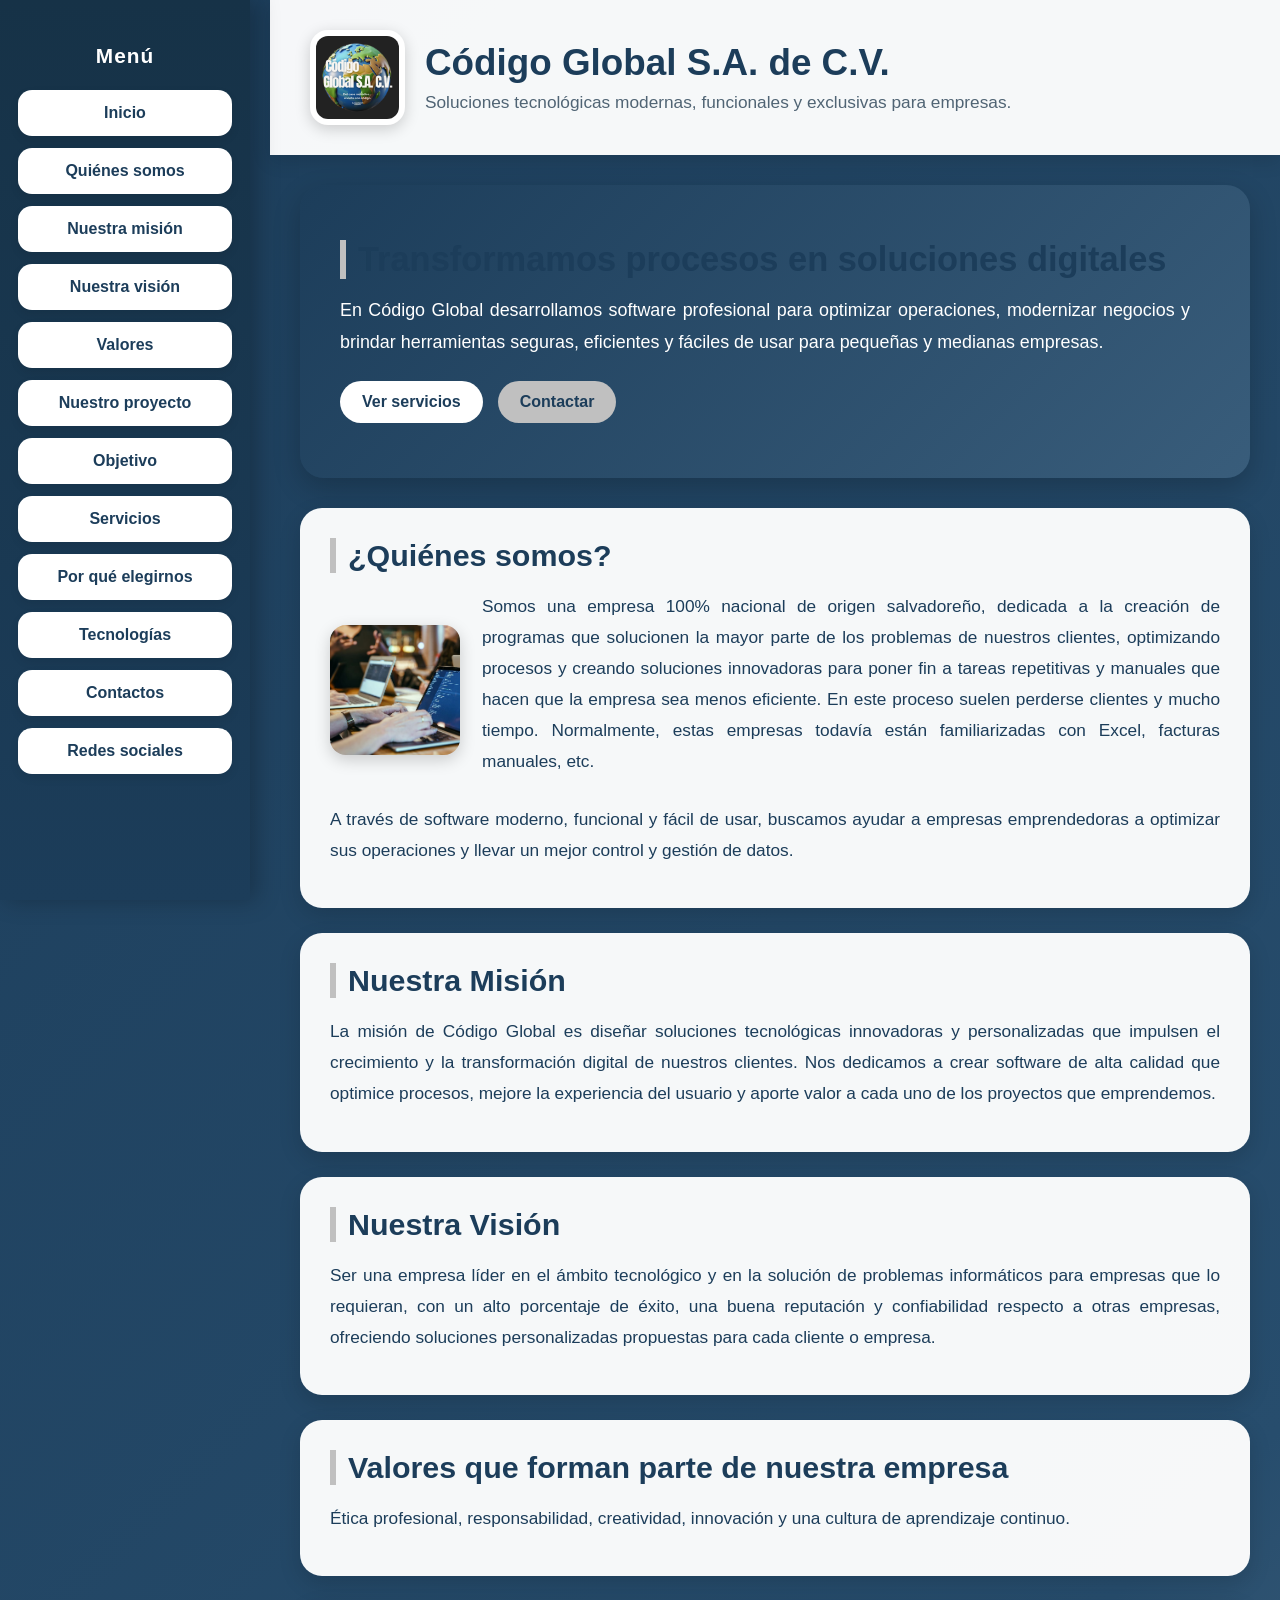
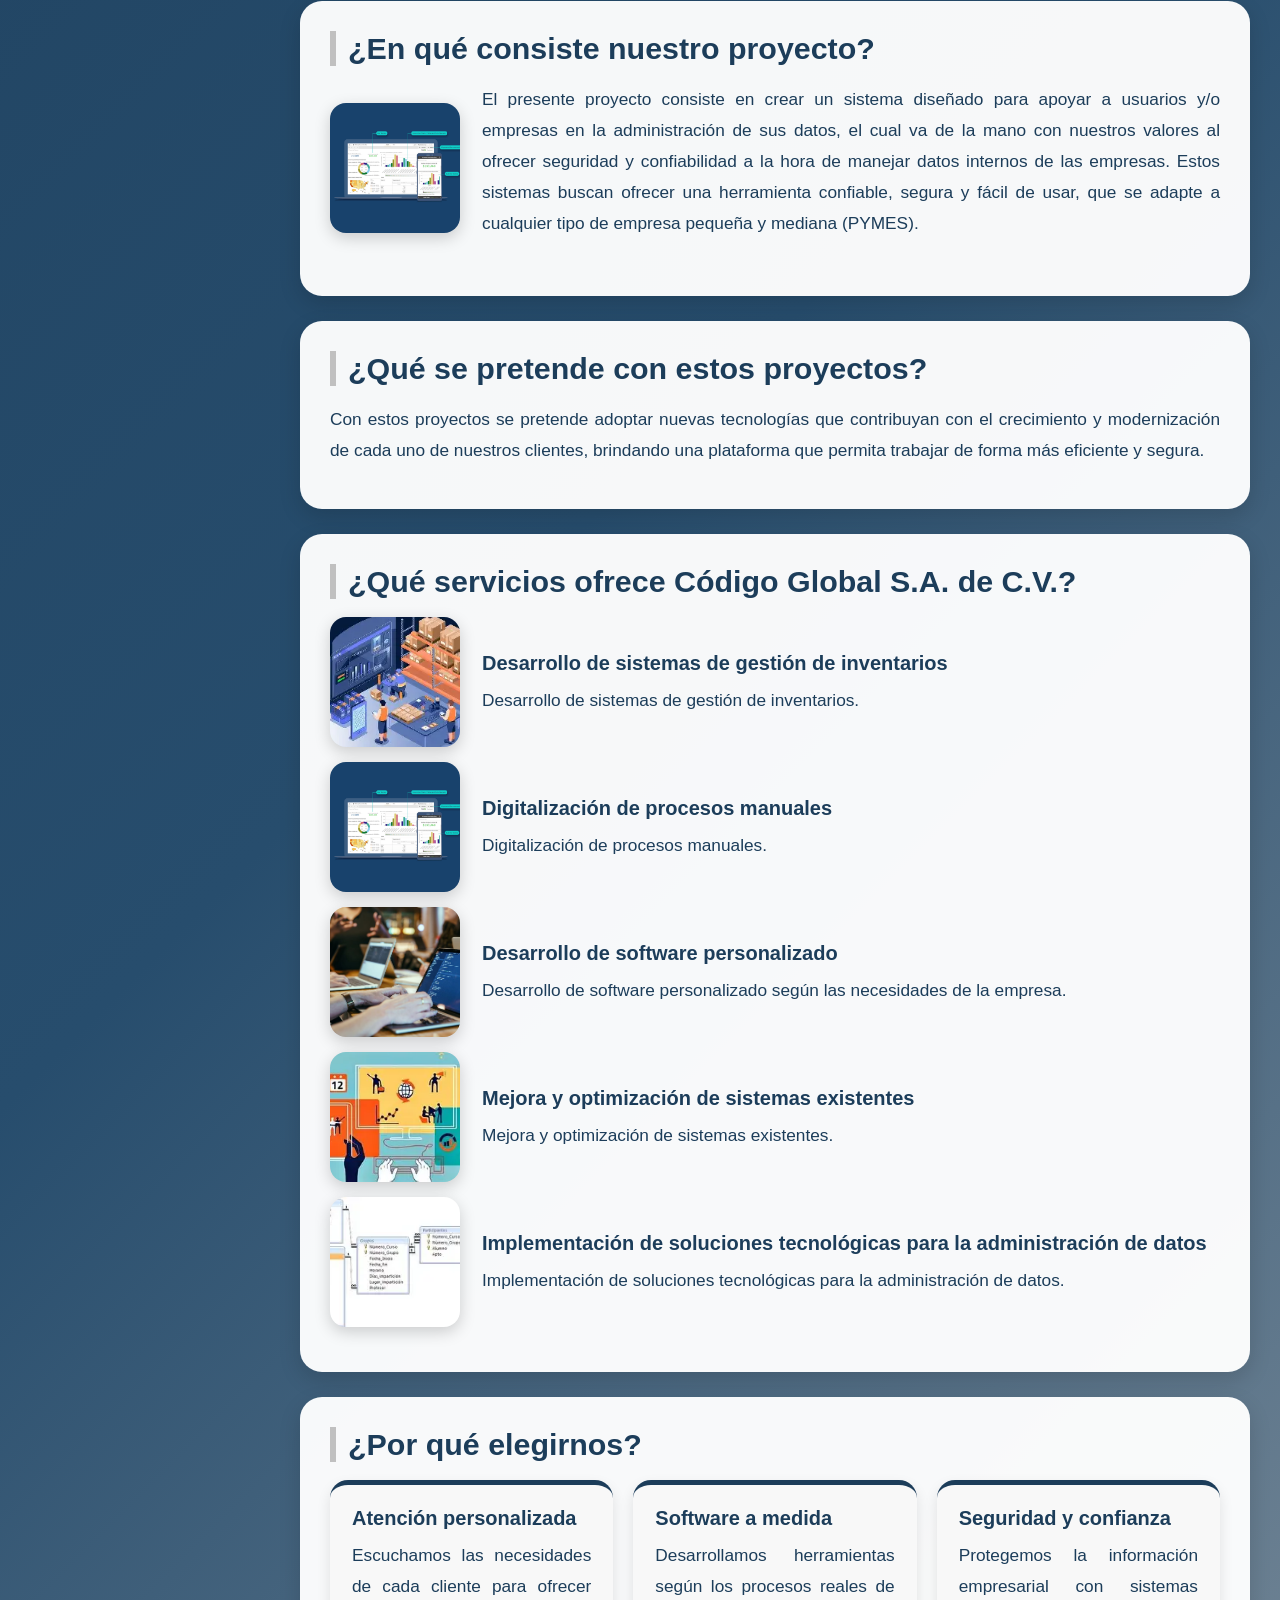
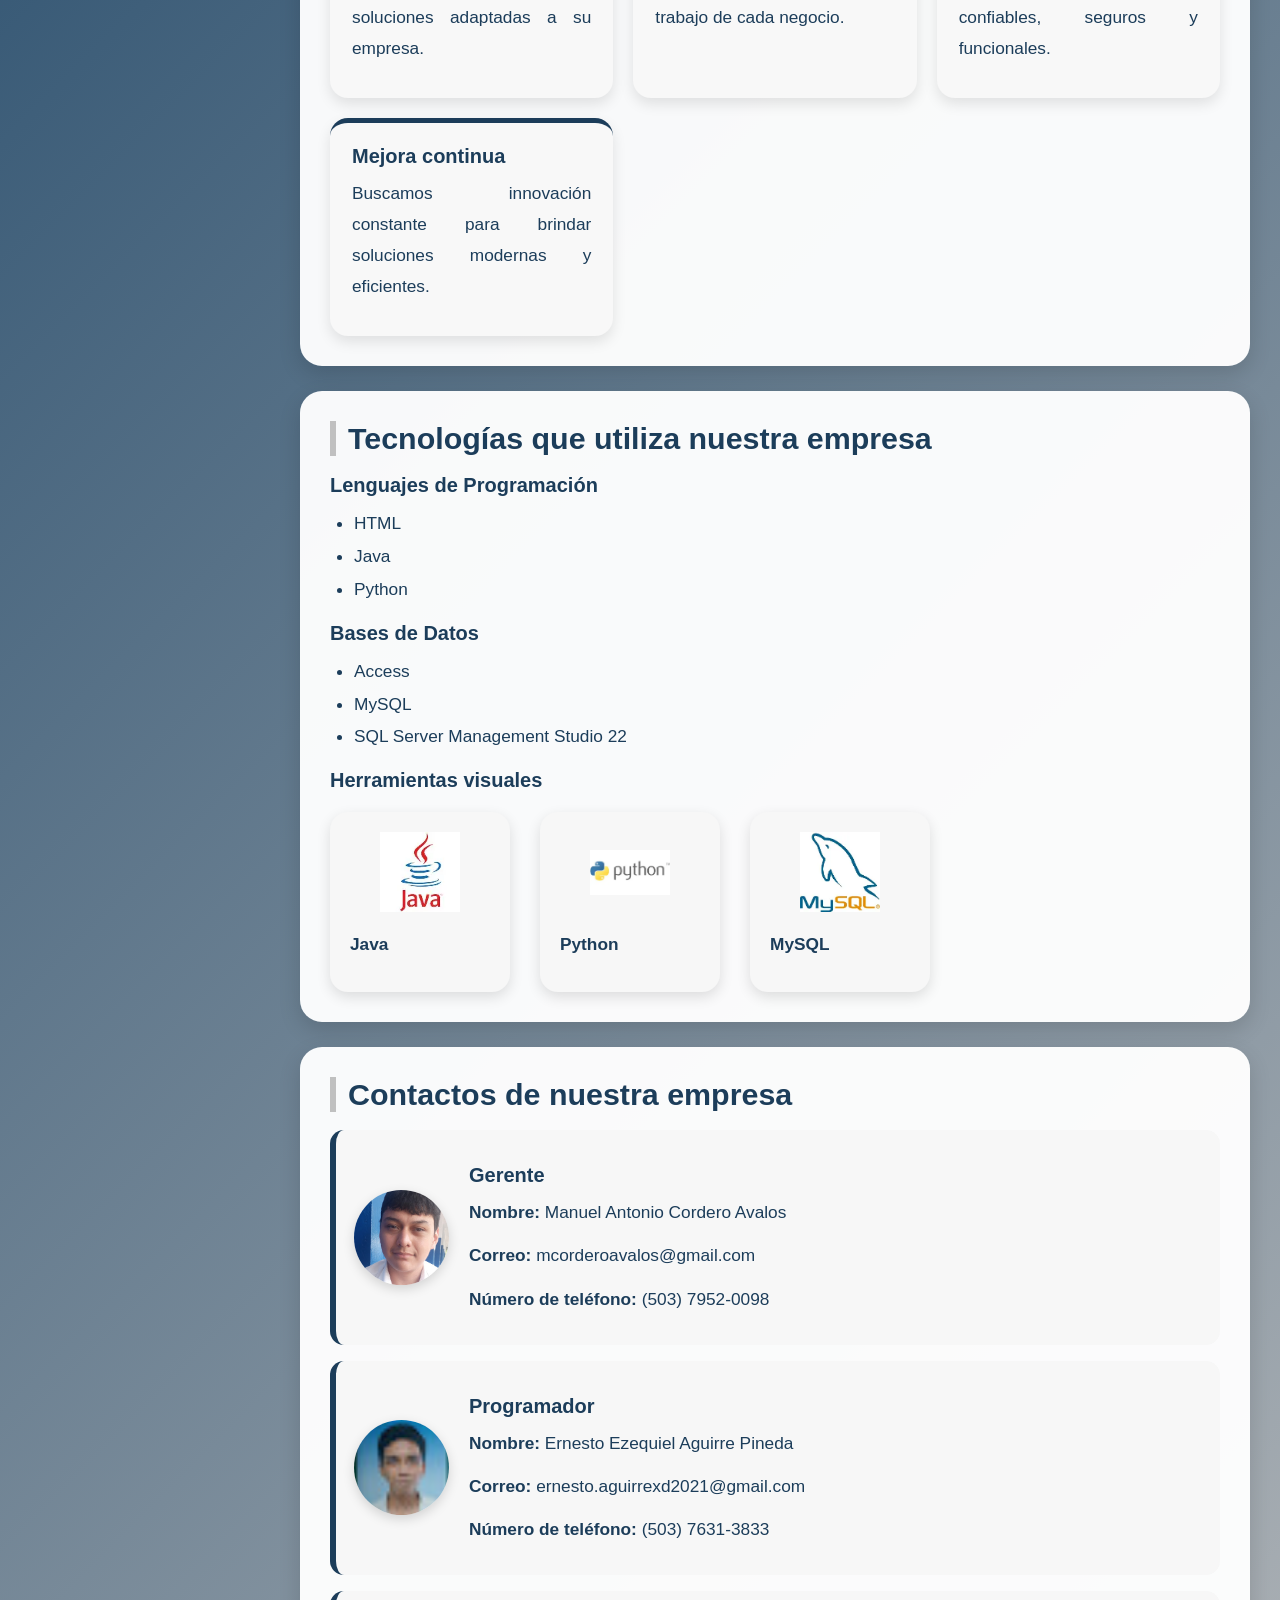
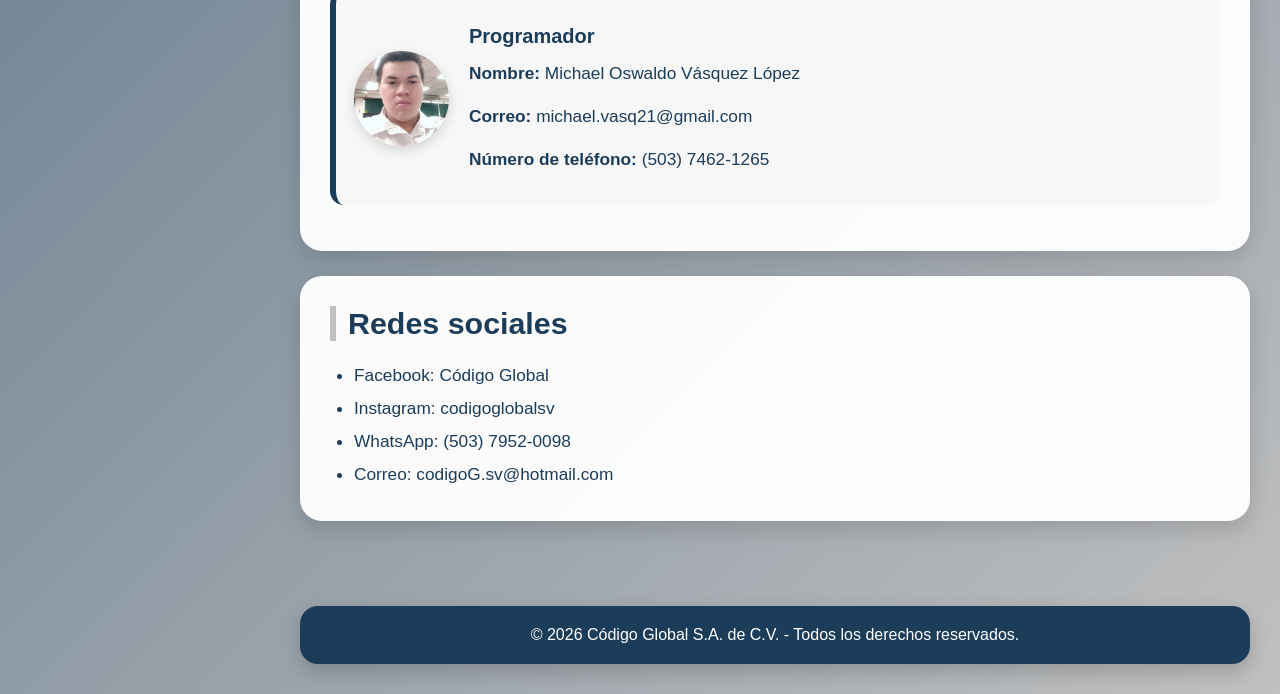
==== index.html @ 8f35bf99 "Add files via upload" ====
<!DOCTYPE html>
<html lang="es">
<head>
    <meta charset="UTF-8">
    <meta name="viewport" content="width=device-width, initial-scale=1.0">
    <title>Código Global S.A. de C.V.</title>
    <link rel="stylesheet" href="estilos.css">
    <style>
        *{
            margin:0;
            padding:0;
            box-sizing:border-box;
            scroll-behavior:smooth;
        }

        body{
            font-family:"Segoe UI", Tahoma, Geneva, Verdana, sans-serif;
            background:linear-gradient(135deg, #1C3D5A 0%, #274d6d 40%, #C0C0C0 100%);
            color:#1C3D5A;
            font-size:1.08rem;
        }

        .barra-lateral{
            position:fixed;
            top:0;
            left:0;
            width:250px;
            height:100vh;
            background:linear-gradient(180deg, #163247 0%, #1C3D5A 100%);
            padding:28px 18px;
            box-shadow:6px 0 22px rgba(0,0,0,0.25);
            z-index:1000;
            overflow-y:auto;
        }

        .barra-lateral h3{
            color:white;
            text-align:center;
            margin-bottom:22px;
            font-size:1.3rem;
            letter-spacing:1px;
            font-weight:700;
        }

        .barra-lateral a{
            display:block;
            text-decoration:none;
            color:#1C3D5A;
            background:white;
            margin-bottom:12px;
            padding:13px 14px;
            border-radius:14px;
            font-weight:600;
            text-align:center;
            transition:all 0.3s ease;
            border:1px solid rgba(255,255,255,0.3);
            box-shadow:0 4px 10px rgba(0,0,0,0.08);
            font-size:1rem;
        }

        .barra-lateral a:hover{
            background:#C0C0C0;
            transform:translateX(5px);
        }

        .barra-lateral a:focus{
            outline:none;
            background:#C0C0C0;
        }

        .contenido{
            margin-left:270px;
            min-height:100vh;
        }

        header{
            background:rgba(255,255,255,0.96);
            padding:30px 40px;
            box-shadow:0 6px 18px rgba(0,0,0,0.12);
        }

        .encabezado{
            display:flex;
            align-items:center;
            gap:20px;
        }

        .encabezado img{
            width:95px;
            height:95px;
            object-fit:cover;
            border-radius:18px;
            background:white;
            box-shadow:0 4px 15px rgba(0,0,0,0.18);
            padding:6px;
        }

        .encabezado-texto h1{
            color:#1C3D5A;
            font-size:2.3rem;
            margin-bottom:8px;
            font-weight:700;
        }

        .encabezado-texto p{
            color:#506474;
            font-size:1.08rem;
        }

        .hero{
            margin:30px;
            background:linear-gradient(135deg, rgba(28,61,90,0.97), rgba(58,94,124,0.95));
            color:white;
            border-radius:24px;
            padding:55px 40px;
            box-shadow:0 10px 28px rgba(0,0,0,0.20);
        }

        .hero h2{
            font-size:2.15rem;
            margin-bottom:15px;
            font-weight:700;
        }

        .hero p{
            max-width:850px;
            line-height:1.8;
            font-size:1.12rem;
            margin-bottom:22px;
        }

        .botones-hero{
            display:flex;
            gap:15px;
            flex-wrap:wrap;
        }

        .botones-hero a{
            text-decoration:none;
            padding:12px 22px;
            border-radius:30px;
            font-weight:700;
            transition:0.3s;
            font-size:1rem;
        }

        .btn-claro{
            background:white;
            color:#1C3D5A;
        }

        .btn-claro:hover{
            background:#C0C0C0;
        }

        .btn-gris{
            background:#C0C0C0;
            color:#1C3D5A;
        }

        .btn-gris:hover{
            background:white;
        }

        main{
            padding:0 30px 30px 30px;
        }

        section{
            background:rgba(255,255,255,0.96);
            margin-bottom:25px;
            padding:30px;
            border-radius:22px;
            box-shadow:0 8px 22px rgba(0,0,0,0.14);
        }

        section h2{
            color:#1C3D5A;
            margin-bottom:18px;
            font-size:1.9rem;
            border-left:6px solid #C0C0C0;
            padding-left:12px;
            font-weight:700;
        }

        section p{
            line-height:1.8;
            text-align:justify;
            margin-bottom:12px;
            font-size:1.08rem;
        }

        h3{
            color:#1C3D5A;
            margin:16px 0 10px 0;
            font-weight:700;
            font-size:1.25rem;
        }

        .fila{
            display:flex;
            align-items:center;
            gap:22px;
            margin-top:10px;
            margin-bottom:15px;
        }

        .imagen-servicio{
            width:130px;
            height:130px;
            object-fit:cover;
            border-radius:16px;
            box-shadow:0 5px 16px rgba(0,0,0,0.18);
            flex-shrink:0;
            background:#eee;
        }

        .lista-elegante{
            margin-left:24px;
            line-height:1.9;
            font-size:1.08rem;
        }

        .tecnologias-grid{
            display:flex;
            flex-wrap:wrap;
            gap:30px;
            margin-top:20px;
        }

        .tech-card{
            background:#f7f7f7;
            width:180px;
            text-align:center;
            border-radius:18px;
            padding:20px;
            box-shadow:0 5px 14px rgba(0,0,0,0.12);
            transition:transform 0.3s ease;
        }

        .tech-card:hover{
            transform:translateY(-4px);
        }

        .tech-card img{
            width:80px;
            height:80px;
            object-fit:contain;
            margin-bottom:12px;
        }

        .elegirnos-grid{
            display:grid;
            grid-template-columns:repeat(auto-fit, minmax(220px, 1fr));
            gap:20px;
            margin-top:15px;
        }

        .elegirnos-card{
            background:#f8f8f8;
            border-top:5px solid #1C3D5A;
            border-radius:18px;
            padding:22px;
            box-shadow:0 6px 14px rgba(0,0,0,0.10);
            transition:transform 0.3s ease;
        }

        .elegirnos-card:hover{
            transform:translateY(-5px);
        }

        .elegirnos-card h3{
            margin-top:0;
            margin-bottom:10px;
            font-weight:700;
        }

        .tarjeta-contacto{
            display:flex;
            align-items:center;
            gap:20px;
            background:#f7f7f7;
            border-left:6px solid #1C3D5A;
            padding:18px;
            border-radius:14px;
            margin-bottom:16px;
        }

        .tarjeta-contacto img{
            width:95px;
            height:95px;
            object-fit:cover;
            border-radius:50%;
            box-shadow:0 4px 12px rgba(0,0,0,0.15);
            flex-shrink:0;
        }

        footer{
            background:#1C3D5A;
            color:white;
            text-align:center;
            padding:20px;
            margin:30px;
            border-radius:18px;
            box-shadow:0 8px 20px rgba(0,0,0,0.18);
            font-size:1rem;
        }

        @media (max-width: 980px){
            .barra-lateral{
                width:100%;
                height:auto;
                position:relative;
                box-shadow:none;
            }

            .contenido{
                margin-left:0;
            }

            .barra-lateral a:hover{
                transform:none;
            }

            .encabezado{
                flex-direction:column;
                text-align:center;
            }

            .fila,
            .tarjeta-contacto{
                flex-direction:column;
                align-items:flex-start;
            }

            .tech-card{
                width:100%;
            }
        }
    </style>
</head>
<body>

    <nav class="barra-lateral">
        <h3><strong>Menú</strong></h3>
        <a href="#inicio">Inicio</a>
        <a href="#quienes-somos">Quiénes somos</a>
        <a href="#mision">Nuestra misión</a>
        <a href="#vision">Nuestra visión</a>
        <a href="#valores">Valores</a>
        <a href="#proyecto">Nuestro proyecto</a>
        <a href="#objetivo">Objetivo</a>
        <a href="#servicios">Servicios</a>
        <a href="#elegirnos">Por qué elegirnos</a>
        <a href="#tecnologias">Tecnologías</a>
        <a href="#contacto">Contactos</a>
        <a href="#redes">Redes sociales</a>
    </nav>

    <div class="contenido">

        <header id="inicio">
            <div class="encabezado">
                <img src="Logo Oficial CG.png" alt="Logo Código Global">
                <div class="encabezado-texto">
                    <h1><strong>Código Global S.A. de C.V.</strong></h1>
                    <p>Soluciones tecnológicas modernas, funcionales y exclusivas para empresas.</p>
                </div>
            </div>
        </header>

        <section class="hero">
            <h2><strong>Transformamos procesos en soluciones digitales</strong></h2>
            <p>
                En Código Global desarrollamos software profesional para optimizar operaciones,
                modernizar negocios y brindar herramientas seguras, eficientes y fáciles de usar
                para pequeñas y medianas empresas.
            </p>

            <div class="botones-hero">
                <a href="#servicios" class="btn-claro">Ver servicios</a>
                <a href="#contacto" class="btn-gris">Contactar</a>
            </div>
        </section>

        <main>

            <section id="quienes-somos">
                <h2><strong>¿Quiénes somos?</strong></h2>
                <div class="fila">
                    <img src="imagenes/equipo-programadores.png" alt="Equipo de programadores" class="imagen-servicio">
                    <p>
                        Somos una empresa 100% nacional de origen salvadoreño, dedicada a la creación de programas
                        que solucionen la mayor parte de los problemas de nuestros clientes, optimizando procesos y
                        creando soluciones innovadoras para poner fin a tareas repetitivas y manuales que hacen que
                        la empresa sea menos eficiente. En este proceso suelen perderse clientes y mucho tiempo.
                        Normalmente, estas empresas todavía están familiarizadas con Excel, facturas manuales, etc.
                    </p>
                </div>
                <p>
                    A través de software moderno, funcional y fácil de usar, buscamos ayudar a empresas emprendedoras
                    a optimizar sus operaciones y llevar un mejor control y gestión de datos.
                </p>
            </section>

            <section id="mision">
                <h2><strong>Nuestra Misión</strong></h2>
                <p>
                    La misión de Código Global es diseñar soluciones tecnológicas innovadoras y personalizadas que impulsen
                    el crecimiento y la transformación digital de nuestros clientes. Nos dedicamos a crear software de alta calidad
                    que optimice procesos, mejore la experiencia del usuario y aporte valor a cada uno de los proyectos que emprendemos.
                </p>
            </section>

            <section id="vision">
                <h2><strong>Nuestra Visión</strong></h2>
                <p>
                    Ser una empresa líder en el ámbito tecnológico y en la solución de problemas informáticos para empresas
                    que lo requieran, con un alto porcentaje de éxito, una buena reputación y confiabilidad respecto a otras empresas,
                    ofreciendo soluciones personalizadas propuestas para cada cliente o empresa.
                </p>
            </section>

            <section id="valores">
                <h2><strong>Valores que forman parte de nuestra empresa</strong></h2>
                <p>
                    Ética profesional, responsabilidad, creatividad, innovación y una cultura de aprendizaje continuo.
                </p>
            </section>

            <section id="proyecto">
                <h2><strong>¿En qué consiste nuestro proyecto?</strong></h2>
                <div class="fila">
                    <img src="imagenes/sistema-empresarial.png" alt="Sistema empresarial" class="imagen-servicio">
                    <p>
                        El presente proyecto consiste en crear un sistema diseñado para apoyar a usuarios y/o empresas
                        en la administración de sus datos, el cual va de la mano con nuestros valores al ofrecer seguridad
                        y confiabilidad a la hora de manejar datos internos de las empresas. Estos sistemas buscan ofrecer
                        una herramienta confiable, segura y fácil de usar, que se adapte a cualquier tipo de empresa pequeña
                        y mediana (PYMES).
                    </p>
                </div>
            </section>

            <section id="objetivo">
                <h2><strong>¿Qué se pretende con estos proyectos?</strong></h2>
                <p>
                    Con estos proyectos se pretende adoptar nuevas tecnologías que contribuyan con el crecimiento y
                    modernización de cada uno de nuestros clientes, brindando una plataforma que permita trabajar de forma
                    más eficiente y segura.
                </p>
            </section>

            <section id="servicios">
                <h2><strong>¿Qué servicios ofrece Código Global S.A. de C.V.?</strong></h2>

                <div class="fila">
                    <img src="imagenes/desarrollo-software.png" alt="Desarrollo de software" class="imagen-servicio">
                    <div>
                        <h3><strong>Desarrollo de sistemas de gestión de inventarios</strong></h3>
                        <p>
                            Desarrollo de sistemas de gestión de inventarios.
                        </p>
                    </div>
                </div>

                <div class="fila">
                    <img src="imagenes/sistema-empresarial.png" alt="Sistema empresarial" class="imagen-servicio">
                    <div>
                        <h3><strong>Digitalización de procesos manuales</strong></h3>
                        <p>
                            Digitalización de procesos manuales.
                        </p>
                    </div>
                </div>

                <div class="fila">
                    <img src="imagenes/equipo-programadores.png" alt="Equipo de trabajo" class="imagen-servicio">
                    <div>
                        <h3><strong>Desarrollo de software personalizado</strong></h3>
                        <p>
                            Desarrollo de software personalizado según las necesidades de la empresa.
                        </p>
                    </div>
                </div>

                <div class="fila">
                    <img src="imagenes/mejora.png" alt="Optimización de sistemas" class="imagen-servicio">
                    <div>
                        <h3><strong>Mejora y optimización de sistemas existentes</strong></h3>
                        <p>
                            Mejora y optimización de sistemas existentes.
                        </p>
                    </div>
                </div>

                <div class="fila">
                    <img src="imagenes/bd.png" alt="Administración de datos" class="imagen-servicio">
                    <div>
                        <h3><strong>Implementación de soluciones tecnológicas para la administración de datos</strong></h3>
                        <p>
                            Implementación de soluciones tecnológicas para la administración de datos.
                        </p>
                    </div>
                </div>
            </section>

            <section id="elegirnos">
                <h2><strong>¿Por qué elegirnos?</strong></h2>
                <div class="elegirnos-grid">
                    <div class="elegirnos-card">
                        <h3><strong>Atención personalizada</strong></h3>
                        <p>Escuchamos las necesidades de cada cliente para ofrecer soluciones adaptadas a su empresa.</p>
                    </div>

                    <div class="elegirnos-card">
                        <h3><strong>Software a medida</strong></h3>
                        <p>Desarrollamos herramientas según los procesos reales de trabajo de cada negocio.</p>
                    </div>

                    <div class="elegirnos-card">
                        <h3><strong>Seguridad y confianza</strong></h3>
                        <p>Protegemos la información empresarial con sistemas confiables, seguros y funcionales.</p>
                    </div>

                    <div class="elegirnos-card">
                        <h3><strong>Mejora continua</strong></h3>
                        <p>Buscamos innovación constante para brindar soluciones modernas y eficientes.</p>
                    </div>
                </div>
            </section>

            <section id="tecnologias">
                <h2><strong>Tecnologías que utiliza nuestra empresa</strong></h2>

                <h3><strong>Lenguajes de Programación</strong></h3>
                <ul class="lista-elegante">
                    <li>HTML</li>
                    <li>Java</li>
                    <li>Python</li>
                </ul>

                <h3><strong>Bases de Datos</strong></h3>
                <ul class="lista-elegante">
                    <li>Access</li>
                    <li>MySQL</li>
                    <li>SQL Server Management Studio 22</li>
                </ul>

                <h3><strong>Herramientas visuales</strong></h3>
                <div class="tecnologias-grid">
                    <div class="tech-card">
                        <img src="imagenes/java.png" alt="Java">
                        <p><strong>Java</strong></p>
                    </div>

                    <div class="tech-card">
                        <img src="imagenes/python.png" alt="Python">
                        <p><strong>Python</strong></p>
                    </div>

                    <div class="tech-card">
                        <img src="imagenes/mysql.png" alt="MySQL">
                        <p><strong>MySQL</strong></p>
                    </div>
                </div>
            </section>

            <section id="contacto">
                <h2><strong>Contactos de nuestra empresa</strong></h2>

                <div class="tarjeta-contacto">
                    <img src="imagenes/manuel.png" alt="Gerente Manuel">
                    <div>
                        <h3><strong>Gerente</strong></h3>
                        <p><strong>Nombre:</strong> Manuel Antonio Cordero Avalos</p>
                        <p><strong>Correo:</strong> mcorderoavalos@gmail.com</p>
                        <p><strong>Número de teléfono:</strong> (503) 7952-0098</p>
                    </div>
                </div>

                <div class="tarjeta-contacto">
                    <img src="imagenes/ernesto.png" alt="Programador Ernesto">
                    <div>
                        <h3><strong>Programador</strong></h3>
                        <p><strong>Nombre:</strong> Ernesto Ezequiel Aguirre Pineda</p>
                        <p><strong>Correo:</strong> ernesto.aguirrexd2021@gmail.com</p>
                        <p><strong>Número de teléfono:</strong> (503) 7631-3833</p>
                    </div>
                </div>

                <div class="tarjeta-contacto">
                    <img src="imagenes/michael.png" alt="Programador Michael">
                    <div>
                        <h3><strong>Programador</strong></h3>
                        <p><strong>Nombre:</strong> Michael Oswaldo Vásquez López</p>
                        <p><strong>Correo:</strong> michael.vasq21@gmail.com</p>
                        <p><strong>Número de teléfono:</strong> (503) 7462-1265</p>
                    </div>
                </div>
            </section>

            <section id="redes">
                <h2><strong>Redes sociales</strong></h2>
                <ul class="lista-elegante">
                    <li>Facebook: Código Global</li>
                    <li>Instagram: codigoglobalsv</li>
                    <li>WhatsApp: (503) 7952-0098</li>
                    <li>Correo: codigoG.sv@hotmail.com</li>
                </ul>
            </section>

        </main>

        <footer>
            <p>© 2026 Código Global S.A. de C.V. - Todos los derechos reservados.</p>
        </footer>

    </div>

</body>
</html>
---- estilos.css ----
body{
font-family:"Segoe UI", Tahoma, Geneva, Verdana, sans-serif;
background:#C0C0C0;
}

.barra-lateral{
position:fixed;
left:0;
top:0;
width:250px;
height:100vh;
background:#1C3D5A;
}
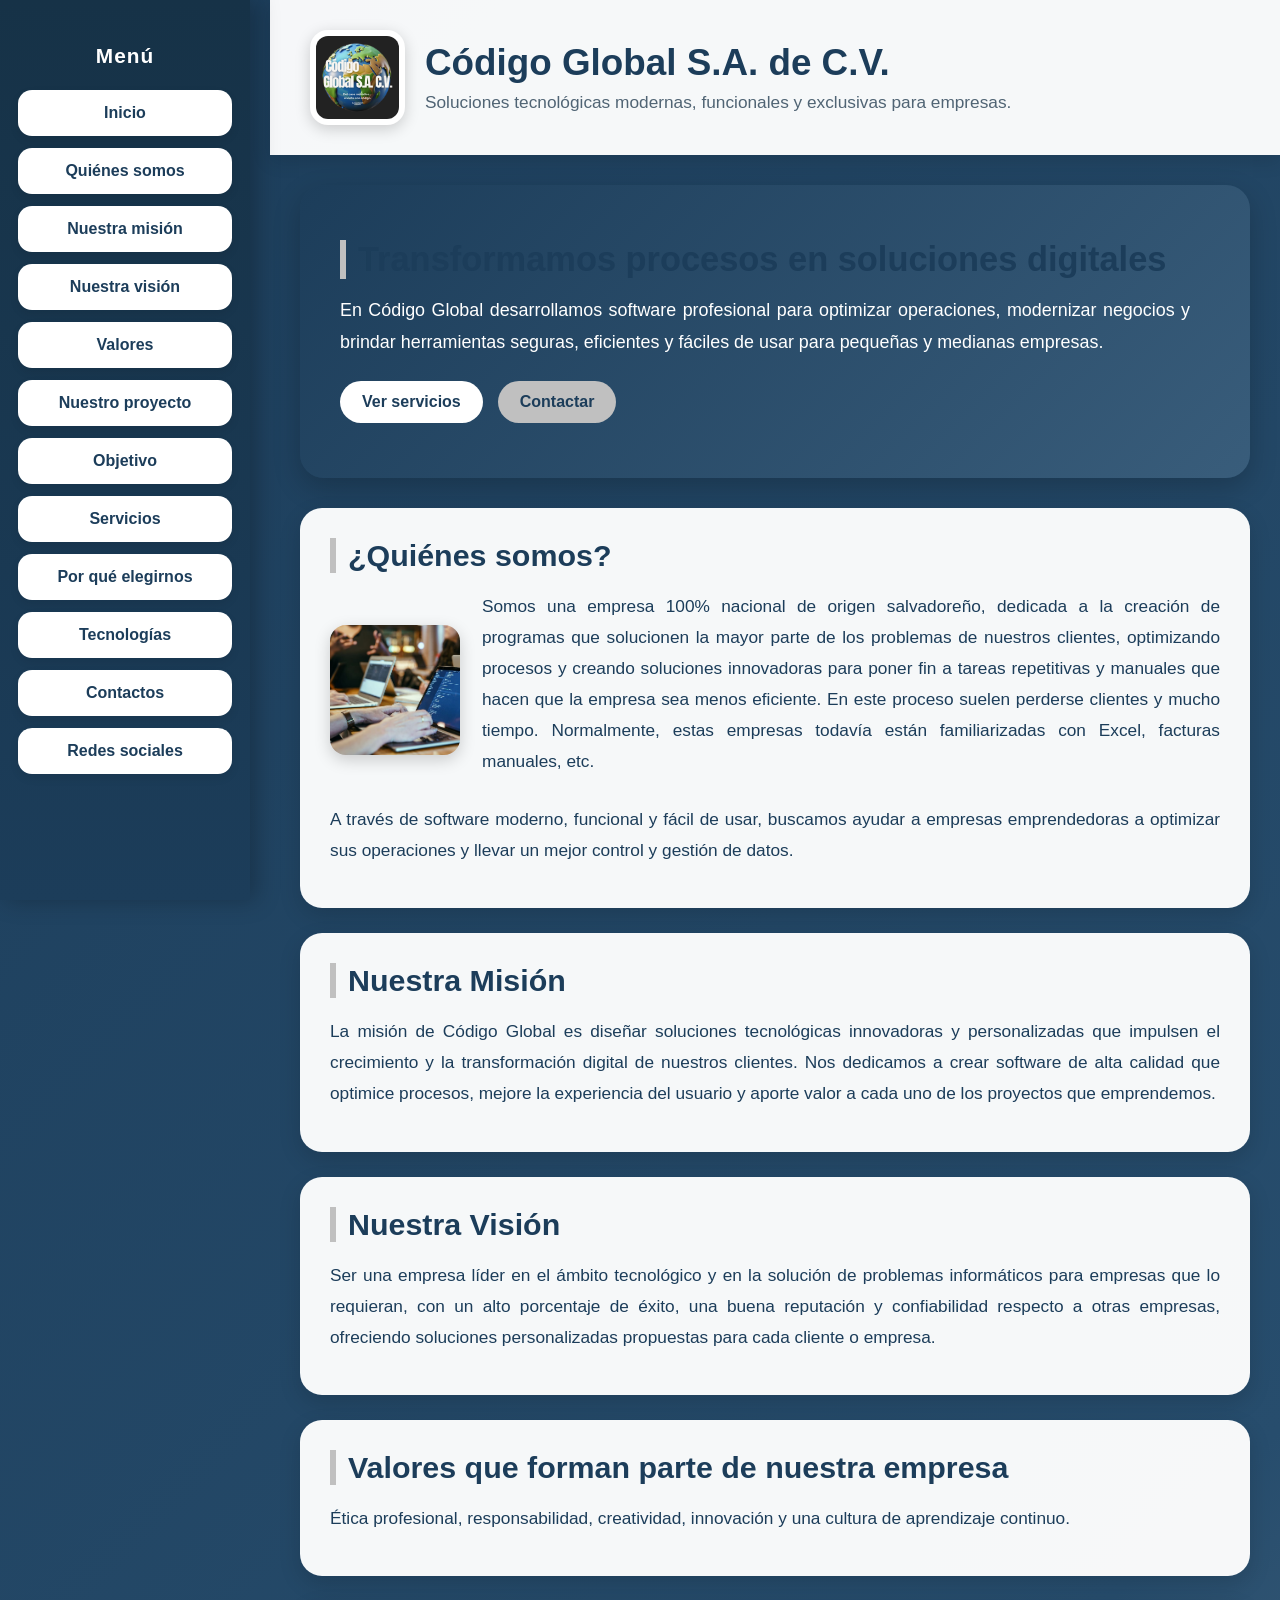
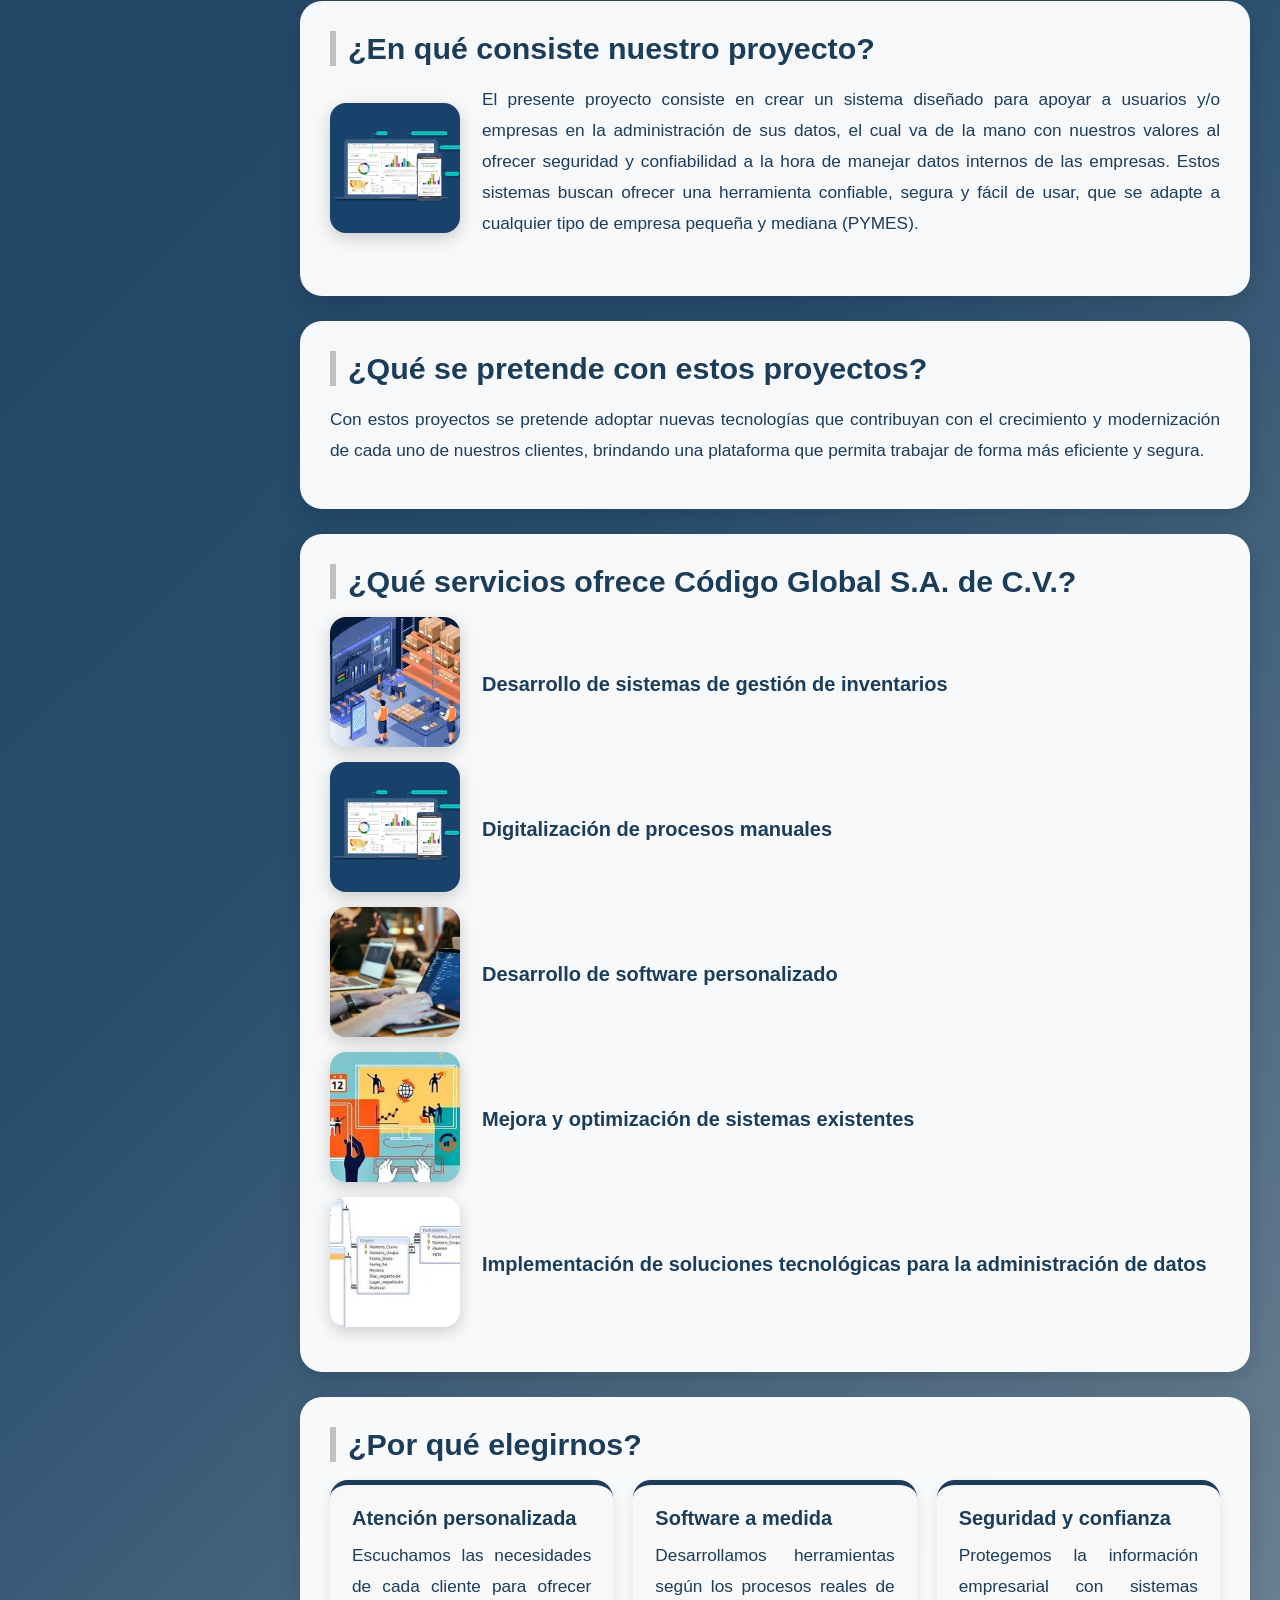
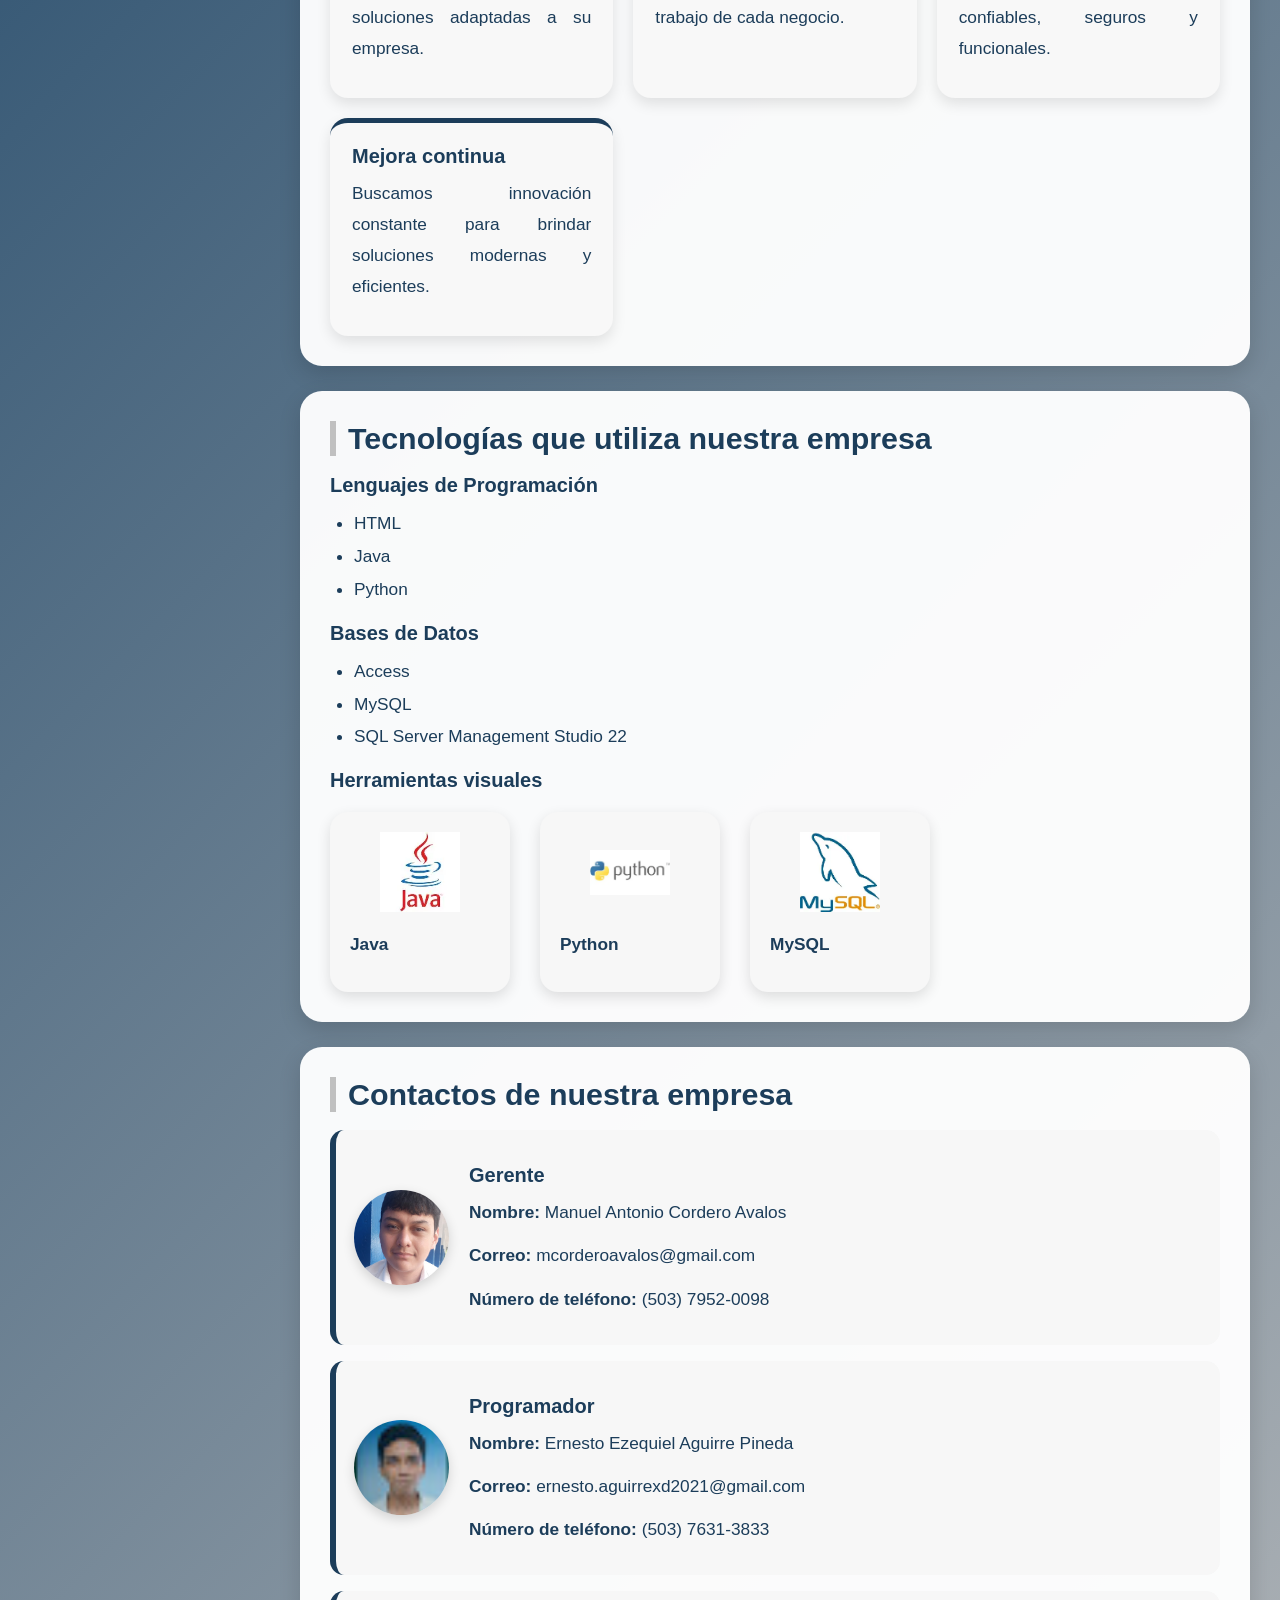
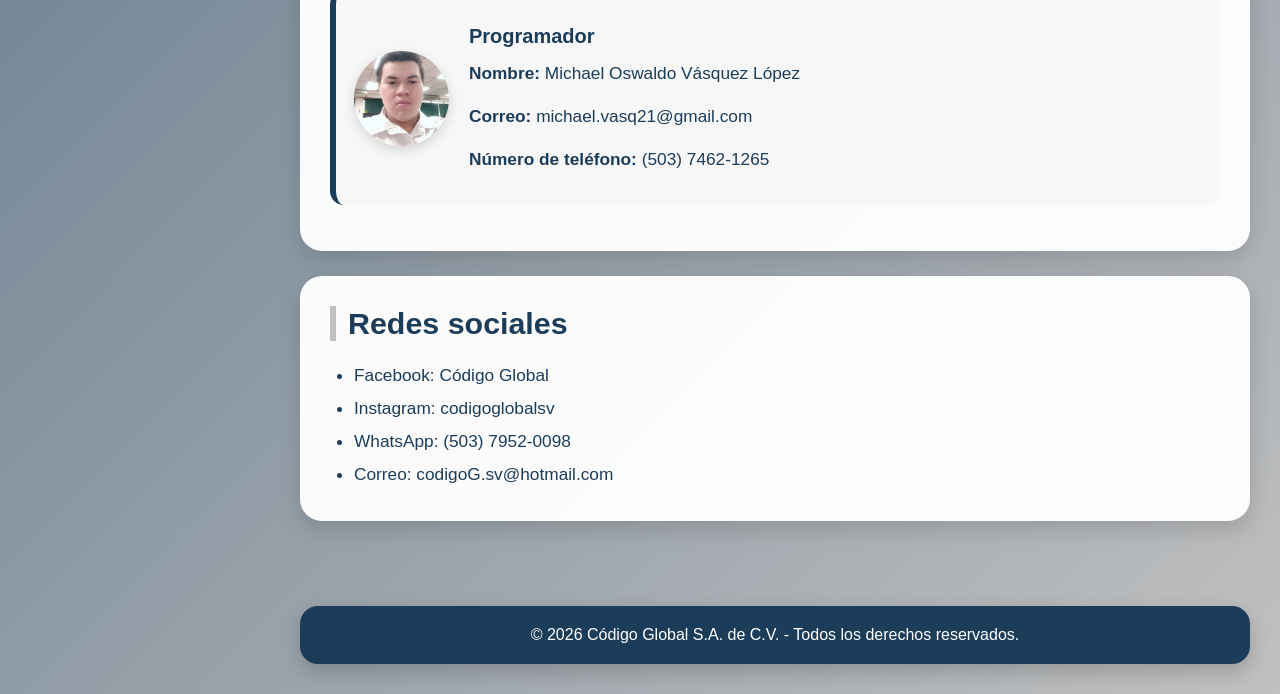
==== commit 48b70b2e: "Add files via upload" ====
--- a/index.html
+++ b/index.html
@@ -458,9 +458,7 @@
                     <img src="imagenes/desarrollo-software.png" alt="Desarrollo de software" class="imagen-servicio">
                     <div>
                         <h3><strong>Desarrollo de sistemas de gestión de inventarios</strong></h3>
-                        <p>
-                            Desarrollo de sistemas de gestión de inventarios.
-                        </p>
+
                     </div>
                 </div>
 
@@ -468,9 +466,7 @@
                     <img src="imagenes/sistema-empresarial.png" alt="Sistema empresarial" class="imagen-servicio">
                     <div>
                         <h3><strong>Digitalización de procesos manuales</strong></h3>
-                        <p>
-                            Digitalización de procesos manuales.
-                        </p>
+
                     </div>
                 </div>
 
@@ -478,9 +474,7 @@
                     <img src="imagenes/equipo-programadores.png" alt="Equipo de trabajo" class="imagen-servicio">
                     <div>
                         <h3><strong>Desarrollo de software personalizado</strong></h3>
-                        <p>
-                            Desarrollo de software personalizado según las necesidades de la empresa.
-                        </p>
+
                     </div>
                 </div>
 
@@ -488,9 +482,7 @@
                     <img src="imagenes/mejora.png" alt="Optimización de sistemas" class="imagen-servicio">
                     <div>
                         <h3><strong>Mejora y optimización de sistemas existentes</strong></h3>
-                        <p>
-                            Mejora y optimización de sistemas existentes.
-                        </p>
+
                     </div>
                 </div>
 
@@ -498,9 +490,7 @@
                     <img src="imagenes/bd.png" alt="Administración de datos" class="imagen-servicio">
                     <div>
                         <h3><strong>Implementación de soluciones tecnológicas para la administración de datos</strong></h3>
-                        <p>
-                            Implementación de soluciones tecnológicas para la administración de datos.
-                        </p>
+                        
                     </div>
                 </div>
             </section>
